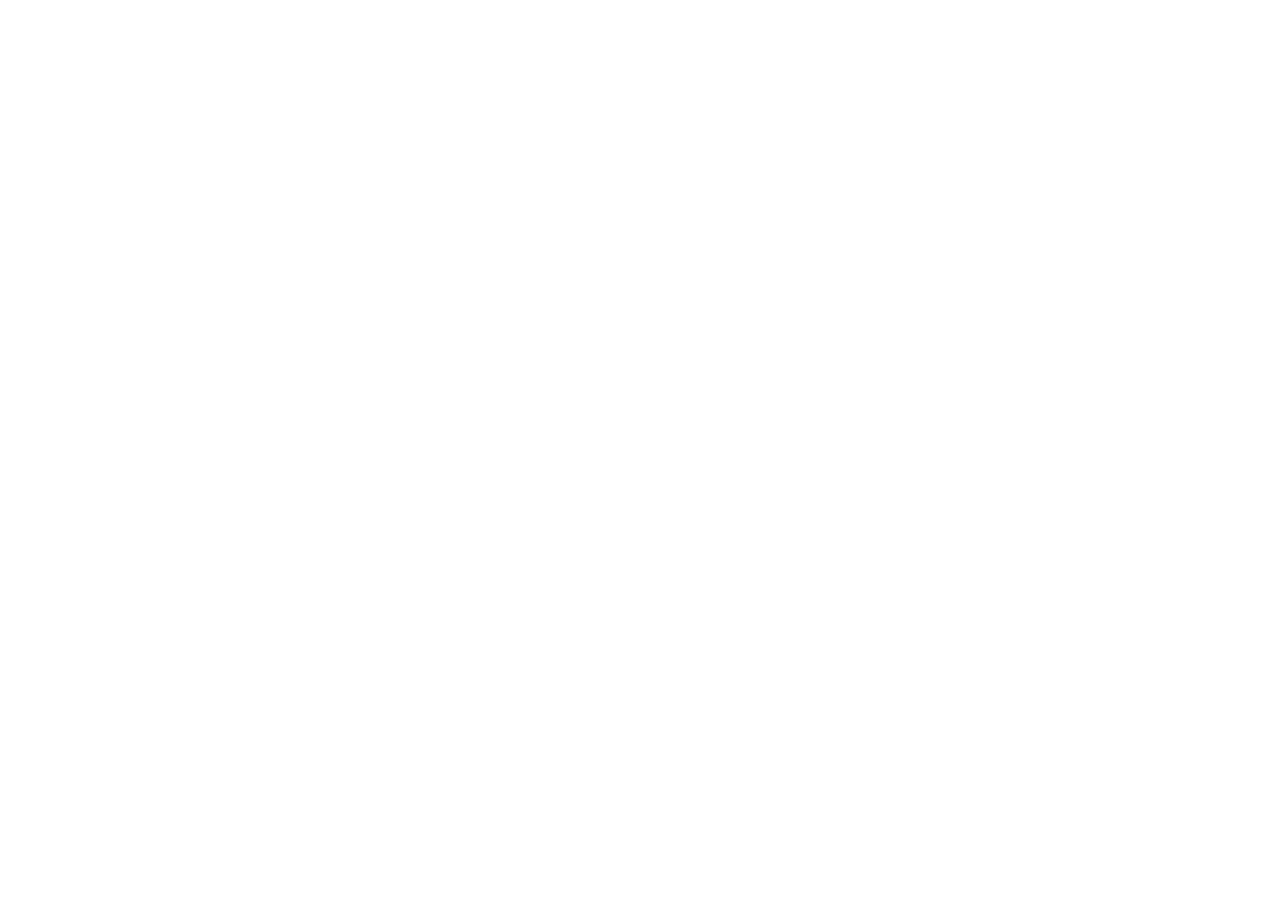
==== index.html @ 120446f9 "rzeczy" ====
<html ng-app="beer-rate">

<head>
    <link href="https://stackpath.bootstrapcdn.com/bootstrap/4.1.1/css/bootstrap.min.css" rel="stylesheet" integrity="sha384-WskhaSGFgHYWDcbwN70/dfYBj47jz9qbsMId/iRN3ewGhXQFZCSftd1LZCfmhktB" crossorigin="anonymous">
    <script src="https://cdnjs.cloudflare.com/ajax/libs/angular.js/1.6.5/angular.min.js"></script>
    <script src="https://cdnjs.cloudflare.com/ajax/libs/angular-ui-router/1.0.18/angular-ui-router.min.js"></script>
    <script src="https://cdnjs.cloudflare.com/ajax/libs/angular.js/1.6.5/angular-route.min.js"></script> 
    <script src="app/home/home.module.js"></script>
    <script src="app/home/header/header.controller.js"></script>
    <script src="app/home/header/header.directive.js"></script>
    <script src="app/home/list-beers/list-beers.controller.js"></script>
    <script src="app/home/list-beers/list-beers.directive.js"></script>
    <script src="app/home/latest-news/latest-news.controller.js"></script>
    <script src="app/home/latest-news/latest-news.directive.js"></script>
    <script src="app/home/top-3/top-3.controller.js"></script>
    <script src="app/home/top-3/top-3.directive.js"></script>
    <script src="app/home/craft-of-the-week/craft-of-the-week.directive.js"></script>
    <script src="app/home/craft-of-the-week/craft-of-the-week.controller.js"></script>
    <script src="app/home/home.controller.js"></script>
    <script src="app/home/home.routes.js"></script>
    <script src="app/beer-service/beer.service.js"></script>
    <script src="app/news-service/news.service.js"></script>
    <script src="app/app.js"></script>
</head>

<body>
    <ui-view></ui-view>
</body>

</html>
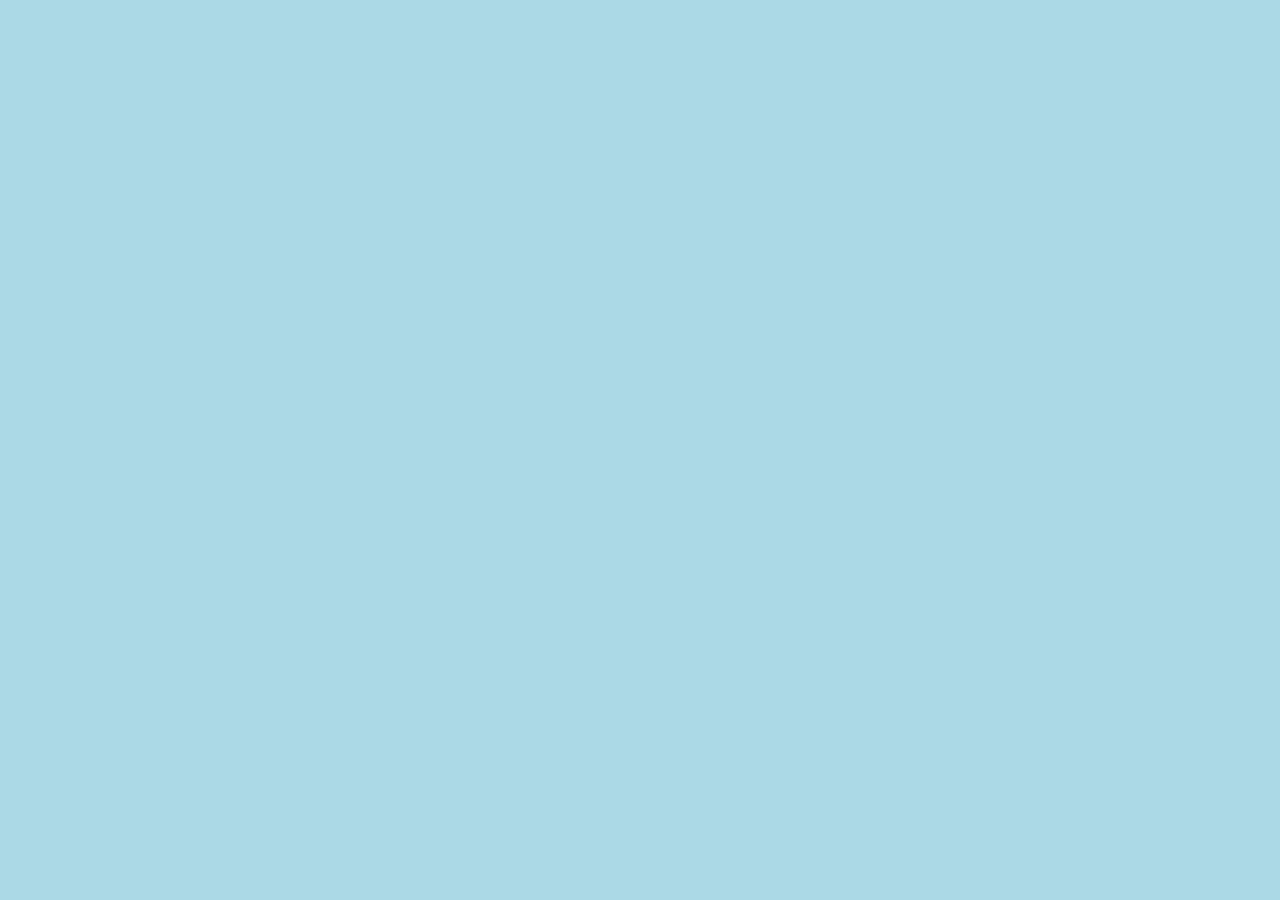
==== commit 7e54b93f: "menu" ====
--- a/index.html
+++ b/index.html
@@ -1,7 +1,10 @@
+<!DOCTYPE html>
 <html ng-app="beer-rate">
 
 <head>
     <link href="https://stackpath.bootstrapcdn.com/bootstrap/4.1.1/css/bootstrap.min.css" rel="stylesheet" integrity="sha384-WskhaSGFgHYWDcbwN70/dfYBj47jz9qbsMId/iRN3ewGhXQFZCSftd1LZCfmhktB" crossorigin="anonymous">
+    <link rel="stylesheet" href="https://use.fontawesome.com/releases/v5.0.13/css/all.css" integrity="sha384-DNOHZ68U8hZfKXOrtjWvjxusGo9WQnrNx2sqG0tfsghAvtVlRW3tvkXWZh58N9jp" crossorigin="anonymous">
+    <link rel="stylesheet" href="app/home/menu-style.css">
     <script src="https://cdnjs.cloudflare.com/ajax/libs/angular.js/1.6.5/angular.min.js"></script>
     <script src="https://cdnjs.cloudflare.com/ajax/libs/angular-ui-router/1.0.18/angular-ui-router.min.js"></script>
     <script src="https://cdnjs.cloudflare.com/ajax/libs/angular.js/1.6.5/angular-route.min.js"></script> 
@@ -21,6 +24,10 @@
     <script src="app/beer-service/beer.service.js"></script>
     <script src="app/news-service/news.service.js"></script>
     <script src="app/app.js"></script>
+
+    <script src="https://ajax.googleapis.com/ajax/libs/jquery/3.2.1/jquery.min.js"></script>
+	<script src="https://cdnjs.cloudflare.com/ajax/libs/popper.js/1.12.6/umd/popper.min.js"></script>
+	<script src="https://maxcdn.bootstrapcdn.com/bootstrap/4.0.0/js/bootstrap.min.js"></script>
 </head>
 
 <body>
--- a/app/home/menu-style.css
+++ b/app/home/menu-style.css
@@ -0,0 +1,70 @@
+body {
+    background-color: lightblue;
+}
+
+/* The side navigation menu */
+.sidenav {
+    height: 100%; /* 100% Full-height */
+    width: 0; /* 0 width - change this with JavaScript */
+    position: fixed; /* Stay in place */
+    z-index: 1; /* Stay on top */
+    top: 0; /* Stay at the top */
+    left: 0;
+    background-color: #343a40; /* Black*/
+    overflow-x: hidden; /* Disable horizontal scroll */
+    padding-top: 60px; /* Place content 60px from the top */
+    transition: 0.5s; /* 0.5 second transition effect to slide in the sidenav */
+}
+
+.sidenav .menuitem{
+    background-color: rgba(255,255,255,.1);
+    border-style: solid;
+    border-width: thin;
+    border-radius: 3px;
+    border-color: rgba(133, 251, 255, 0.267);
+    text-align: center;
+    vertical-align: middle;
+    margin: 10%;
+    height: 35px;
+    line-height: 35px; 
+	width: 80%;
+}
+
+.openbtn {
+    width: 23px;
+    margin-left: 5px;
+    margin-top: 5px;
+
+    padding-left: 2px;
+    border-style: solid;
+    border-width: 2px;
+    border-radius: 3px;
+    border-color: rgba(0, 0, 0, 0.747);
+}
+
+.sidenav .menuitem:hover{
+    background-color: rgba(255, 255, 255, 0.507);
+    cursor: pointer;
+}
+
+/* Position and style the close button (top right corner) */
+.sidenav .closebtn:hover {
+    cursor: pointer;
+    color: #9ffffa;
+}
+
+.sidenav .closebtn {
+    position: absolute;
+    color: #b3b3b362;
+    top: 0;
+    font-family: monospace;
+    right: 25px;
+    font-size: 24px;
+    margin-left: 50px;
+}
+
+/* Style page content - use this if you want to push the page content to the right when you open the side navigation */
+#main {
+    transition: margin-left .5s;
+    padding: 20px;
+}
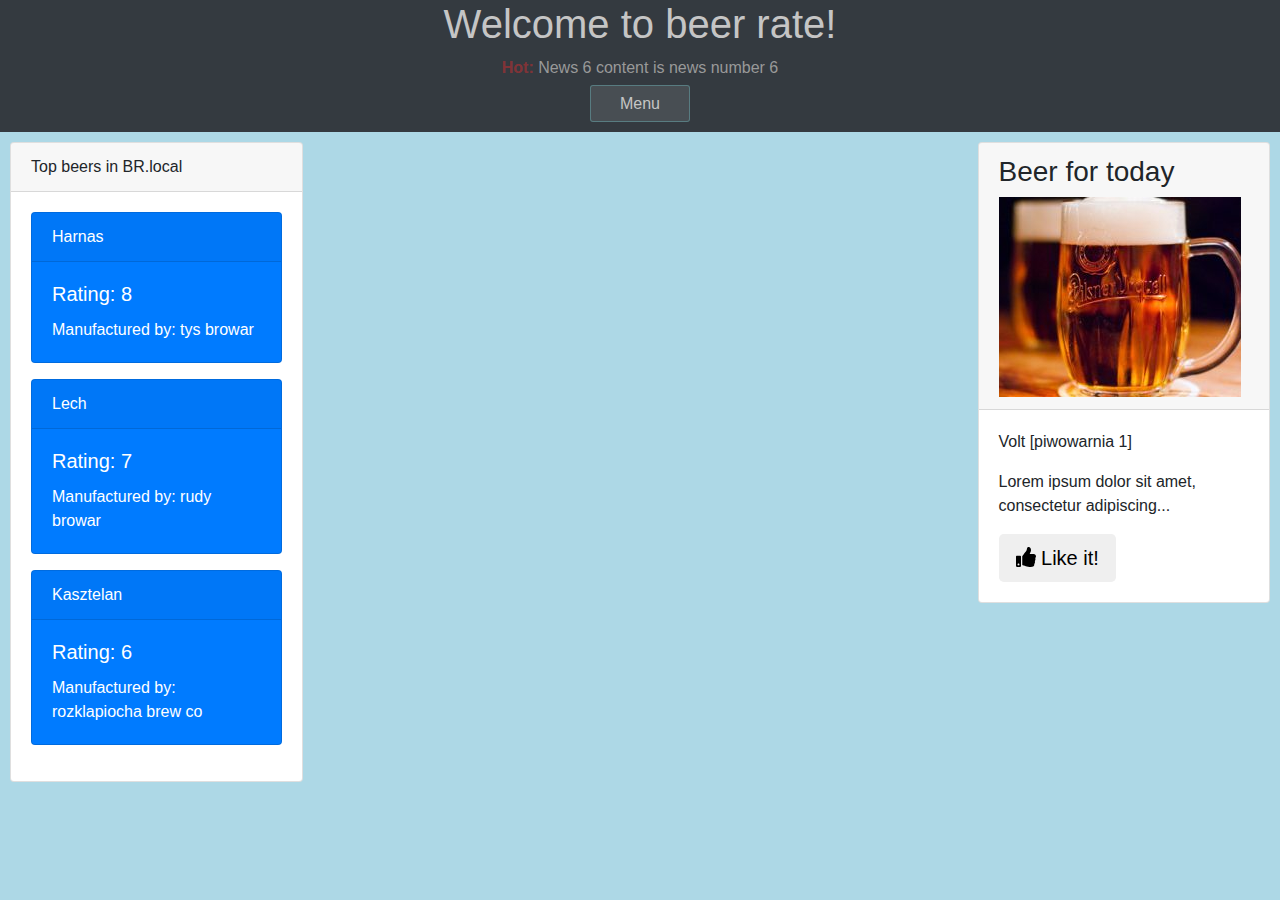
==== commit f019c700: "nav" ====
--- a/index.html
+++ b/index.html
@@ -2,32 +2,61 @@
 <html ng-app="beer-rate">
 
 <head>
+    <link href="app/core-items/bootstrap.min.css" rel="stylesheet">
+    <link rel="stylesheet" href="app/core-items/font-awesome/css/all.css">
+    <script src="app/core-items/font-awesome/js/all.js"></script>
+    <script src="app/core-items/jquery.min.js"></script>
+	<script src="app/core-items/popper.min.js"></script>
+	<script src="app/core-items/bootstrap.min.js"></script>
+    <script src="app/core-items/angular.min.js"></script>
+    <script src="app/core-items/angular-ui-router.min.js"></script>
+    <script src="app/core-items/angular-route.min.js"></script> 
+
+    <link rel="stylesheet" href="app/home/main-style.css">
+    <link rel="stylesheet" href="app/home/header/header-style.css">
+    <link rel="stylesheet" href="app/home/latest-news/latest-news-style.css">
+    <link rel="stylesheet" href="app/home/list-beers/list-beers-details/details-style.css">
+
+    
+    <!-- 
     <link href="https://stackpath.bootstrapcdn.com/bootstrap/4.1.1/css/bootstrap.min.css" rel="stylesheet" integrity="sha384-WskhaSGFgHYWDcbwN70/dfYBj47jz9qbsMId/iRN3ewGhXQFZCSftd1LZCfmhktB" crossorigin="anonymous">
     <link rel="stylesheet" href="https://use.fontawesome.com/releases/v5.0.13/css/all.css" integrity="sha384-DNOHZ68U8hZfKXOrtjWvjxusGo9WQnrNx2sqG0tfsghAvtVlRW3tvkXWZh58N9jp" crossorigin="anonymous">
-    <link rel="stylesheet" href="app/home/menu-style.css">
+    <script src="https://ajax.googleapis.com/ajax/libs/jquery/3.2.1/jquery.min.js"></script>
+	<script src="https://cdnjs.cloudflare.com/ajax/libs/popper.js/1.12.6/umd/popper.min.js"></script>
+	<script src="https://maxcdn.bootstrapcdn.com/bootstrap/4.0.0/js/bootstrap.min.js"></script>
     <script src="https://cdnjs.cloudflare.com/ajax/libs/angular.js/1.6.5/angular.min.js"></script>
     <script src="https://cdnjs.cloudflare.com/ajax/libs/angular-ui-router/1.0.18/angular-ui-router.min.js"></script>
     <script src="https://cdnjs.cloudflare.com/ajax/libs/angular.js/1.6.5/angular-route.min.js"></script> 
+    -->
+
+
+
     <script src="app/home/home.module.js"></script>
+    <script src="app/home/home.controller.js"></script>
+    <script src="app/home/home.routes.js"></script>
+
     <script src="app/home/header/header.controller.js"></script>
     <script src="app/home/header/header.directive.js"></script>
+
     <script src="app/home/list-beers/list-beers.controller.js"></script>
     <script src="app/home/list-beers/list-beers.directive.js"></script>
+    <script src="app/home/list-beers/list-beers-details/list-beers-details.controller.js"></script>
+    <script src="app/home/list-beers/list-beers-details/list-beers-details.directive.js"></script>
+
+    <script src="app/home/news/news.directive.js"></script>
+    <script src="app/home/news/news.controller.js"></script>
+
     <script src="app/home/latest-news/latest-news.controller.js"></script>
     <script src="app/home/latest-news/latest-news.directive.js"></script>
     <script src="app/home/top-3/top-3.controller.js"></script>
     <script src="app/home/top-3/top-3.directive.js"></script>
     <script src="app/home/craft-of-the-week/craft-of-the-week.directive.js"></script>
     <script src="app/home/craft-of-the-week/craft-of-the-week.controller.js"></script>
-    <script src="app/home/home.controller.js"></script>
-    <script src="app/home/home.routes.js"></script>
+
     <script src="app/beer-service/beer.service.js"></script>
     <script src="app/news-service/news.service.js"></script>
     <script src="app/app.js"></script>
 
-    <script src="https://ajax.googleapis.com/ajax/libs/jquery/3.2.1/jquery.min.js"></script>
-	<script src="https://cdnjs.cloudflare.com/ajax/libs/popper.js/1.12.6/umd/popper.min.js"></script>
-	<script src="https://maxcdn.bootstrapcdn.com/bootstrap/4.0.0/js/bootstrap.min.js"></script>
 </head>
 
 <body>
--- a/app/core-items/font-awesome/css/all.css
+++ b/app/core-items/font-awesome/css/all.css
@@ -0,0 +1,5 @@
+/*!
+ * Font Awesome Free 5.1.0 by @fontawesome - https://fontawesome.com
+ * License - https://fontawesome.com/license (Icons: CC BY 4.0, Fonts: SIL OFL 1.1, Code: MIT License)
+ */
+.fa,.fab,.fal,.far,.fas{-moz-osx-font-smoothing:grayscale;-webkit-font-smoothing:antialiased;display:inline-block;font-style:normal;font-variant:normal;text-rendering:auto;line-height:1}.fa-lg{font-size:1.33333em;line-height:.75em;vertical-align:-.0667em}.fa-xs{font-size:.75em}.fa-sm{font-size:.875em}.fa-1x{font-size:1em}.fa-2x{font-size:2em}.fa-3x{font-size:3em}.fa-4x{font-size:4em}.fa-5x{font-size:5em}.fa-6x{font-size:6em}.fa-7x{font-size:7em}.fa-8x{font-size:8em}.fa-9x{font-size:9em}.fa-10x{font-size:10em}.fa-fw{text-align:center;width:1.25em}.fa-ul{list-style-type:none;margin-left:2.5em;padding-left:0}.fa-ul>li{position:relative}.fa-li{left:-2em;position:absolute;text-align:center;width:2em;line-height:inherit}.fa-border{border:.08em solid #eee;border-radius:.1em;padding:.2em .25em .15em}.fa-pull-left{float:left}.fa-pull-right{float:right}.fa.fa-pull-left,.fab.fa-pull-left,.fal.fa-pull-left,.far.fa-pull-left,.fas.fa-pull-left{margin-right:.3em}.fa.fa-pull-right,.fab.fa-pull-right,.fal.fa-pull-right,.far.fa-pull-right,.fas.fa-pull-right{margin-left:.3em}.fa-spin{animation:a 2s infinite linear}.fa-pulse{animation:a 1s infinite steps(8)}@keyframes a{0%{transform:rotate(0deg)}to{transform:rotate(1turn)}}.fa-rotate-90{-ms-filter:"progid:DXImageTransform.Microsoft.BasicImage(rotation=1)";transform:rotate(90deg)}.fa-rotate-180{-ms-filter:"progid:DXImageTransform.Microsoft.BasicImage(rotation=2)";transform:rotate(180deg)}.fa-rotate-270{-ms-filter:"progid:DXImageTransform.Microsoft.BasicImage(rotation=3)";transform:rotate(270deg)}.fa-flip-horizontal{-ms-filter:"progid:DXImageTransform.Microsoft.BasicImage(rotation=0, mirror=1)";transform:scaleX(-1)}.fa-flip-vertical{transform:scaleY(-1)}.fa-flip-horizontal.fa-flip-vertical,.fa-flip-vertical{-ms-filter:"progid:DXImageTransform.Microsoft.BasicImage(rotation=2, mirror=1)"}.fa-flip-horizontal.fa-flip-vertical{transform:scale(-1)}:root .fa-flip-horizontal,:root .fa-flip-vertical,:root .fa-rotate-90,:root .fa-rotate-180,:root .fa-rotate-270{-webkit-filter:none;filter:none}.fa-stack{display:inline-block;height:2em;line-height:2em;position:relative;vertical-align:middle;width:2em}.fa-stack-1x,.fa-stack-2x{left:0;position:absolute;text-align:center;width:100%}.fa-stack-1x{line-height:inherit}.fa-stack-2x{font-size:2em}.fa-inverse{color:#fff}.fa-500px:before{content:"\f26e"}.fa-accessible-icon:before{content:"\f368"}.fa-accusoft:before{content:"\f369"}.fa-address-book:before{content:"\f2b9"}.fa-address-card:before{content:"\f2bb"}.fa-adjust:before{content:"\f042"}.fa-adn:before{content:"\f170"}.fa-adversal:before{content:"\f36a"}.fa-affiliatetheme:before{content:"\f36b"}.fa-algolia:before{content:"\f36c"}.fa-align-center:before{content:"\f037"}.fa-align-justify:before{content:"\f039"}.fa-align-left:before{content:"\f036"}.fa-align-right:before{content:"\f038"}.fa-allergies:before{content:"\f461"}.fa-amazon:before{content:"\f270"}.fa-amazon-pay:before{content:"\f42c"}.fa-ambulance:before{content:"\f0f9"}.fa-american-sign-language-interpreting:before{content:"\f2a3"}.fa-amilia:before{content:"\f36d"}.fa-anchor:before{content:"\f13d"}.fa-android:before{content:"\f17b"}.fa-angellist:before{content:"\f209"}.fa-angle-double-down:before{content:"\f103"}.fa-angle-double-left:before{content:"\f100"}.fa-angle-double-right:before{content:"\f101"}.fa-angle-double-up:before{content:"\f102"}.fa-angle-down:before{content:"\f107"}.fa-angle-left:before{content:"\f104"}.fa-angle-right:before{content:"\f105"}.fa-angle-up:before{content:"\f106"}.fa-angry:before{content:"\f556"}.fa-angrycreative:before{content:"\f36e"}.fa-angular:before{content:"\f420"}.fa-app-store:before{content:"\f36f"}.fa-app-store-ios:before{content:"\f370"}.fa-apper:before{content:"\f371"}.fa-apple:before{content:"\f179"}.fa-apple-pay:before{content:"\f415"}.fa-archive:before{content:"\f187"}.fa-archway:before{content:"\f557"}.fa-arrow-alt-circle-down:before{content:"\f358"}.fa-arrow-alt-circle-left:before{content:"\f359"}.fa-arrow-alt-circle-right:before{content:"\f35a"}.fa-arrow-alt-circle-up:before{content:"\f35b"}.fa-arrow-circle-down:before{content:"\f0ab"}.fa-arrow-circle-left:before{content:"\f0a8"}.fa-arrow-circle-right:before{content:"\f0a9"}.fa-arrow-circle-up:before{content:"\f0aa"}.fa-arrow-down:before{content:"\f063"}.fa-arrow-left:before{content:"\f060"}.fa-arrow-right:before{content:"\f061"}.fa-arrow-up:before{content:"\f062"}.fa-arrows-alt:before{content:"\f0b2"}.fa-arrows-alt-h:before{content:"\f337"}.fa-arrows-alt-v:before{content:"\f338"}.fa-assistive-listening-systems:before{content:"\f2a2"}.fa-asterisk:before{content:"\f069"}.fa-asymmetrik:before{content:"\f372"}.fa-at:before{content:"\f1fa"}.fa-atlas:before{content:"\f558"}.fa-audible:before{content:"\f373"}.fa-audio-description:before{content:"\f29e"}.fa-autoprefixer:before{content:"\f41c"}.fa-avianex:before{content:"\f374"}.fa-aviato:before{content:"\f421"}.fa-award:before{content:"\f559"}.fa-aws:before{content:"\f375"}.fa-backspace:before{content:"\f55a"}.fa-backward:before{content:"\f04a"}.fa-balance-scale:before{content:"\f24e"}.fa-ban:before{content:"\f05e"}.fa-band-aid:before{content:"\f462"}.fa-bandcamp:before{content:"\f2d5"}.fa-barcode:before{content:"\f02a"}.fa-bars:before{content:"\f0c9"}.fa-baseball-ball:before{content:"\f433"}.fa-basketball-ball:before{content:"\f434"}.fa-bath:before{content:"\f2cd"}.fa-battery-empty:before{content:"\f244"}.fa-battery-full:before{content:"\f240"}.fa-battery-half:before{content:"\f242"}.fa-battery-quarter:before{content:"\f243"}.fa-battery-three-quarters:before{content:"\f241"}.fa-bed:before{content:"\f236"}.fa-beer:before{content:"\f0fc"}.fa-behance:before{content:"\f1b4"}.fa-behance-square:before{content:"\f1b5"}.fa-bell:before{content:"\f0f3"}.fa-bell-slash:before{content:"\f1f6"}.fa-bezier-curve:before{content:"\f55b"}.fa-bicycle:before{content:"\f206"}.fa-bimobject:before{content:"\f378"}.fa-binoculars:before{content:"\f1e5"}.fa-birthday-cake:before{content:"\f1fd"}.fa-bitbucket:before{content:"\f171"}.fa-bitcoin:before{content:"\f379"}.fa-bity:before{content:"\f37a"}.fa-black-tie:before{content:"\f27e"}.fa-blackberry:before{content:"\f37b"}.fa-blender:before{content:"\f517"}.fa-blind:before{content:"\f29d"}.fa-blogger:before{content:"\f37c"}.fa-blogger-b:before{content:"\f37d"}.fa-bluetooth:before{content:"\f293"}.fa-bluetooth-b:before{content:"\f294"}.fa-bold:before{content:"\f032"}.fa-bolt:before{content:"\f0e7"}.fa-bomb:before{content:"\f1e2"}.fa-bong:before{content:"\f55c"}.fa-book:before{content:"\f02d"}.fa-book-open:before{content:"\f518"}.fa-bookmark:before{content:"\f02e"}.fa-bowling-ball:before{content:"\f436"}.fa-box:before{content:"\f466"}.fa-box-open:before{content:"\f49e"}.fa-boxes:before{content:"\f468"}.fa-braille:before{content:"\f2a1"}.fa-briefcase:before{content:"\f0b1"}.fa-briefcase-medical:before{content:"\f469"}.fa-broadcast-tower:before{content:"\f519"}.fa-broom:before{content:"\f51a"}.fa-brush:before{content:"\f55d"}.fa-btc:before{content:"\f15a"}.fa-bug:before{content:"\f188"}.fa-building:before{content:"\f1ad"}.fa-bullhorn:before{content:"\f0a1"}.fa-bullseye:before{content:"\f140"}.fa-burn:before{content:"\f46a"}.fa-buromobelexperte:before{content:"\f37f"}.fa-bus:before{content:"\f207"}.fa-bus-alt:before{content:"\f55e"}.fa-buysellads:before{content:"\f20d"}.fa-calculator:before{content:"\f1ec"}.fa-calendar:before{content:"\f133"}.fa-calendar-alt:before{content:"\f073"}.fa-calendar-check:before{content:"\f274"}.fa-calendar-minus:before{content:"\f272"}.fa-calendar-plus:before{content:"\f271"}.fa-calendar-times:before{content:"\f273"}.fa-camera:before{content:"\f030"}.fa-camera-retro:before{content:"\f083"}.fa-cannabis:before{content:"\f55f"}.fa-capsules:before{content:"\f46b"}.fa-car:before{content:"\f1b9"}.fa-caret-down:before{content:"\f0d7"}.fa-caret-left:before{content:"\f0d9"}.fa-caret-right:before{content:"\f0da"}.fa-caret-square-down:before{content:"\f150"}.fa-caret-square-left:before{content:"\f191"}.fa-caret-square-right:before{content:"\f152"}.fa-caret-square-up:before{content:"\f151"}.fa-caret-up:before{content:"\f0d8"}.fa-cart-arrow-down:before{content:"\f218"}.fa-cart-plus:before{content:"\f217"}.fa-cc-amazon-pay:before{content:"\f42d"}.fa-cc-amex:before{content:"\f1f3"}.fa-cc-apple-pay:before{content:"\f416"}.fa-cc-diners-club:before{content:"\f24c"}.fa-cc-discover:before{content:"\f1f2"}.fa-cc-jcb:before{content:"\f24b"}.fa-cc-mastercard:before{content:"\f1f1"}.fa-cc-paypal:before{content:"\f1f4"}.fa-cc-stripe:before{content:"\f1f5"}.fa-cc-visa:before{content:"\f1f0"}.fa-centercode:before{content:"\f380"}.fa-certificate:before{content:"\f0a3"}.fa-chalkboard:before{content:"\f51b"}.fa-chalkboard-teacher:before{content:"\f51c"}.fa-chart-area:before{content:"\f1fe"}.fa-chart-bar:before{content:"\f080"}.fa-chart-line:before{content:"\f201"}.fa-chart-pie:before{content:"\f200"}.fa-check:before{content:"\f00c"}.fa-check-circle:before{content:"\f058"}.fa-check-double:before{content:"\f560"}.fa-check-square:before{content:"\f14a"}.fa-chess:before{content:"\f439"}.fa-chess-bishop:before{content:"\f43a"}.fa-chess-board:before{content:"\f43c"}.fa-chess-king:before{content:"\f43f"}.fa-chess-knight:before{content:"\f441"}.fa-chess-pawn:before{content:"\f443"}.fa-chess-queen:before{content:"\f445"}.fa-chess-rook:before{content:"\f447"}.fa-chevron-circle-down:before{content:"\f13a"}.fa-chevron-circle-left:before{content:"\f137"}.fa-chevron-circle-right:before{content:"\f138"}.fa-chevron-circle-up:before{content:"\f139"}.fa-chevron-down:before{content:"\f078"}.fa-chevron-left:before{content:"\f053"}.fa-chevron-right:before{content:"\f054"}.fa-chevron-up:before{content:"\f077"}.fa-child:before{content:"\f1ae"}.fa-chrome:before{content:"\f268"}.fa-church:before{content:"\f51d"}.fa-circle:before{content:"\f111"}.fa-circle-notch:before{content:"\f1ce"}.fa-clipboard:before{content:"\f328"}.fa-clipboard-check:before{content:"\f46c"}.fa-clipboard-list:before{content:"\f46d"}.fa-clock:before{content:"\f017"}.fa-clone:before{content:"\f24d"}.fa-closed-captioning:before{content:"\f20a"}.fa-cloud:before{content:"\f0c2"}.fa-cloud-download-alt:before{content:"\f381"}.fa-cloud-upload-alt:before{content:"\f382"}.fa-cloudscale:before{content:"\f383"}.fa-cloudsmith:before{content:"\f384"}.fa-cloudversify:before{content:"\f385"}.fa-cocktail:before{content:"\f561"}.fa-code:before{content:"\f121"}.fa-code-branch:before{content:"\f126"}.fa-codepen:before{content:"\f1cb"}.fa-codiepie:before{content:"\f284"}.fa-coffee:before{content:"\f0f4"}.fa-cog:before{content:"\f013"}.fa-cogs:before{content:"\f085"}.fa-coins:before{content:"\f51e"}.fa-columns:before{content:"\f0db"}.fa-comment:before{content:"\f075"}.fa-comment-alt:before{content:"\f27a"}.fa-comment-dots:before{content:"\f4ad"}.fa-comment-slash:before{content:"\f4b3"}.fa-comments:before{content:"\f086"}.fa-compact-disc:before{content:"\f51f"}.fa-compass:before{content:"\f14e"}.fa-compress:before{content:"\f066"}.fa-concierge-bell:before{content:"\f562"}.fa-connectdevelop:before{content:"\f20e"}.fa-contao:before{content:"\f26d"}.fa-cookie:before{content:"\f563"}.fa-cookie-bite:before{content:"\f564"}.fa-copy:before{content:"\f0c5"}.fa-copyright:before{content:"\f1f9"}.fa-couch:before{content:"\f4b8"}.fa-cpanel:before{content:"\f388"}.fa-creative-commons:before{content:"\f25e"}.fa-creative-commons-by:before{content:"\f4e7"}.fa-creative-commons-nc:before{content:"\f4e8"}.fa-creative-commons-nc-eu:before{content:"\f4e9"}.fa-creative-commons-nc-jp:before{content:"\f4ea"}.fa-creative-commons-nd:before{content:"\f4eb"}.fa-creative-commons-pd:before{content:"\f4ec"}.fa-creative-commons-pd-alt:before{content:"\f4ed"}.fa-creative-commons-remix:before{content:"\f4ee"}.fa-creative-commons-sa:before{content:"\f4ef"}.fa-creative-commons-sampling:before{content:"\f4f0"}.fa-creative-commons-sampling-plus:before{content:"\f4f1"}.fa-creative-commons-share:before{content:"\f4f2"}.fa-credit-card:before{content:"\f09d"}.fa-crop:before{content:"\f125"}.fa-crop-alt:before{content:"\f565"}.fa-crosshairs:before{content:"\f05b"}.fa-crow:before{content:"\f520"}.fa-crown:before{content:"\f521"}.fa-css3:before{content:"\f13c"}.fa-css3-alt:before{content:"\f38b"}.fa-cube:before{content:"\f1b2"}.fa-cubes:before{content:"\f1b3"}.fa-cut:before{content:"\f0c4"}.fa-cuttlefish:before{content:"\f38c"}.fa-d-and-d:before{content:"\f38d"}.fa-dashcube:before{content:"\f210"}.fa-database:before{content:"\f1c0"}.fa-deaf:before{content:"\f2a4"}.fa-delicious:before{content:"\f1a5"}.fa-deploydog:before{content:"\f38e"}.fa-deskpro:before{content:"\f38f"}.fa-desktop:before{content:"\f108"}.fa-deviantart:before{content:"\f1bd"}.fa-diagnoses:before{content:"\f470"}.fa-dice:before{content:"\f522"}.fa-dice-five:before{content:"\f523"}.fa-dice-four:before{content:"\f524"}.fa-dice-one:before{content:"\f525"}.fa-dice-six:before{content:"\f526"}.fa-dice-three:before{content:"\f527"}.fa-dice-two:before{content:"\f528"}.fa-digg:before{content:"\f1a6"}.fa-digital-ocean:before{content:"\f391"}.fa-digital-tachograph:before{content:"\f566"}.fa-discord:before{content:"\f392"}.fa-discourse:before{content:"\f393"}.fa-divide:before{content:"\f529"}.fa-dizzy:before{content:"\f567"}.fa-dna:before{content:"\f471"}.fa-dochub:before{content:"\f394"}.fa-docker:before{content:"\f395"}.fa-dollar-sign:before{content:"\f155"}.fa-dolly:before{content:"\f472"}.fa-dolly-flatbed:before{content:"\f474"}.fa-donate:before{content:"\f4b9"}.fa-door-closed:before{content:"\f52a"}.fa-door-open:before{content:"\f52b"}.fa-dot-circle:before{content:"\f192"}.fa-dove:before{content:"\f4ba"}.fa-download:before{content:"\f019"}.fa-draft2digital:before{content:"\f396"}.fa-drafting-compass:before{content:"\f568"}.fa-dribbble:before{content:"\f17d"}.fa-dribbble-square:before{content:"\f397"}.fa-dropbox:before{content:"\f16b"}.fa-drum:before{content:"\f569"}.fa-drum-steelpan:before{content:"\f56a"}.fa-drupal:before{content:"\f1a9"}.fa-dumbbell:before{content:"\f44b"}.fa-dyalog:before{content:"\f399"}.fa-earlybirds:before{content:"\f39a"}.fa-ebay:before{content:"\f4f4"}.fa-edge:before{content:"\f282"}.fa-edit:before{content:"\f044"}.fa-eject:before{content:"\f052"}.fa-elementor:before{content:"\f430"}.fa-ellipsis-h:before{content:"\f141"}.fa-ellipsis-v:before{content:"\f142"}.fa-ember:before{content:"\f423"}.fa-empire:before{content:"\f1d1"}.fa-envelope:before{content:"\f0e0"}.fa-envelope-open:before{content:"\f2b6"}.fa-envelope-square:before{content:"\f199"}.fa-envira:before{content:"\f299"}.fa-equals:before{content:"\f52c"}.fa-eraser:before{content:"\f12d"}.fa-erlang:before{content:"\f39d"}.fa-ethereum:before{content:"\f42e"}.fa-etsy:before{content:"\f2d7"}.fa-euro-sign:before{content:"\f153"}.fa-exchange-alt:before{content:"\f362"}.fa-exclamation:before{content:"\f12a"}.fa-exclamation-circle:before{content:"\f06a"}.fa-exclamation-triangle:before{content:"\f071"}.fa-expand:before{content:"\f065"}.fa-expand-arrows-alt:before{content:"\f31e"}.fa-expeditedssl:before{content:"\f23e"}.fa-external-link-alt:before{content:"\f35d"}.fa-external-link-square-alt:before{content:"\f360"}.fa-eye:before{content:"\f06e"}.fa-eye-dropper:before{content:"\f1fb"}.fa-eye-slash:before{content:"\f070"}.fa-facebook:before{content:"\f09a"}.fa-facebook-f:before{content:"\f39e"}.fa-facebook-messenger:before{content:"\f39f"}.fa-facebook-square:before{content:"\f082"}.fa-fast-backward:before{content:"\f049"}.fa-fast-forward:before{content:"\f050"}.fa-fax:before{content:"\f1ac"}.fa-feather:before{content:"\f52d"}.fa-feather-alt:before{content:"\f56b"}.fa-female:before{content:"\f182"}.fa-fighter-jet:before{content:"\f0fb"}.fa-file:before{content:"\f15b"}.fa-file-alt:before{content:"\f15c"}.fa-file-archive:before{content:"\f1c6"}.fa-file-audio:before{content:"\f1c7"}.fa-file-code:before{content:"\f1c9"}.fa-file-contract:before{content:"\f56c"}.fa-file-download:before{content:"\f56d"}.fa-file-excel:before{content:"\f1c3"}.fa-file-export:before{content:"\f56e"}.fa-file-image:before{content:"\f1c5"}.fa-file-import:before{content:"\f56f"}.fa-file-invoice:before{content:"\f570"}.fa-file-invoice-dollar:before{content:"\f571"}.fa-file-medical:before{content:"\f477"}.fa-file-medical-alt:before{content:"\f478"}.fa-file-pdf:before{content:"\f1c1"}.fa-file-powerpoint:before{content:"\f1c4"}.fa-file-prescription:before{content:"\f572"}.fa-file-signature:before{content:"\f573"}.fa-file-upload:before{content:"\f574"}.fa-file-video:before{content:"\f1c8"}.fa-file-word:before{content:"\f1c2"}.fa-fill:before{content:"\f575"}.fa-fill-drip:before{content:"\f576"}.fa-film:before{content:"\f008"}.fa-filter:before{content:"\f0b0"}.fa-fingerprint:before{content:"\f577"}.fa-fire:before{content:"\f06d"}.fa-fire-extinguisher:before{content:"\f134"}.fa-firefox:before{content:"\f269"}.fa-first-aid:before{content:"\f479"}.fa-first-order:before{content:"\f2b0"}.fa-first-order-alt:before{content:"\f50a"}.fa-firstdraft:before{content:"\f3a1"}.fa-fish:before{content:"\f578"}.fa-flag:before{content:"\f024"}.fa-flag-checkered:before{content:"\f11e"}.fa-flask:before{content:"\f0c3"}.fa-flickr:before{content:"\f16e"}.fa-flipboard:before{content:"\f44d"}.fa-flushed:before{content:"\f579"}.fa-fly:before{content:"\f417"}.fa-folder:before{content:"\f07b"}.fa-folder-open:before{content:"\f07c"}.fa-font:before{content:"\f031"}.fa-font-awesome:before{content:"\f2b4"}.fa-font-awesome-alt:before{content:"\f35c"}.fa-font-awesome-flag:before{content:"\f425"}.fa-font-awesome-logo-full:before{content:"\f4e6"}.fa-fonticons:before{content:"\f280"}.fa-fonticons-fi:before{content:"\f3a2"}.fa-football-ball:before{content:"\f44e"}.fa-fort-awesome:before{content:"\f286"}.fa-fort-awesome-alt:before{content:"\f3a3"}.fa-forumbee:before{content:"\f211"}.fa-forward:before{content:"\f04e"}.fa-foursquare:before{content:"\f180"}.fa-free-code-camp:before{content:"\f2c5"}.fa-freebsd:before{content:"\f3a4"}.fa-frog:before{content:"\f52e"}.fa-frown:before{content:"\f119"}.fa-frown-open:before{content:"\f57a"}.fa-fulcrum:before{content:"\f50b"}.fa-futbol:before{content:"\f1e3"}.fa-galactic-republic:before{content:"\f50c"}.fa-galactic-senate:before{content:"\f50d"}.fa-gamepad:before{content:"\f11b"}.fa-gas-pump:before{content:"\f52f"}.fa-gavel:before{content:"\f0e3"}.fa-gem:before{content:"\f3a5"}.fa-genderless:before{content:"\f22d"}.fa-get-pocket:before{content:"\f265"}.fa-gg:before{content:"\f260"}.fa-gg-circle:before{content:"\f261"}.fa-gift:before{content:"\f06b"}.fa-git:before{content:"\f1d3"}.fa-git-square:before{content:"\f1d2"}.fa-github:before{content:"\f09b"}.fa-github-alt:before{content:"\f113"}.fa-github-square:before{content:"\f092"}.fa-gitkraken:before{content:"\f3a6"}.fa-gitlab:before{content:"\f296"}.fa-gitter:before{content:"\f426"}.fa-glass-martini:before{content:"\f000"}.fa-glass-martini-alt:before{content:"\f57b"}.fa-glasses:before{content:"\f530"}.fa-glide:before{content:"\f2a5"}.fa-glide-g:before{content:"\f2a6"}.fa-globe:before{content:"\f0ac"}.fa-globe-africa:before{content:"\f57c"}.fa-globe-americas:before{content:"\f57d"}.fa-globe-asia:before{content:"\f57e"}.fa-gofore:before{content:"\f3a7"}.fa-golf-ball:before{content:"\f450"}.fa-goodreads:before{content:"\f3a8"}.fa-goodreads-g:before{content:"\f3a9"}.fa-google:before{content:"\f1a0"}.fa-google-drive:before{content:"\f3aa"}.fa-google-play:before{content:"\f3ab"}.fa-google-plus:before{content:"\f2b3"}.fa-google-plus-g:before{content:"\f0d5"}.fa-google-plus-square:before{content:"\f0d4"}.fa-google-wallet:before{content:"\f1ee"}.fa-graduation-cap:before{content:"\f19d"}.fa-gratipay:before{content:"\f184"}.fa-grav:before{content:"\f2d6"}.fa-greater-than:before{content:"\f531"}.fa-greater-than-equal:before{content:"\f532"}.fa-grimace:before{content:"\f57f"}.fa-grin:before{content:"\f580"}.fa-grin-alt:before{content:"\f581"}.fa-grin-beam:before{content:"\f582"}.fa-grin-beam-sweat:before{content:"\f583"}.fa-grin-hearts:before{content:"\f584"}.fa-grin-squint:before{content:"\f585"}.fa-grin-squint-tears:before{content:"\f586"}.fa-grin-stars:before{content:"\f587"}.fa-grin-tears:before{content:"\f588"}.fa-grin-tongue:before{content:"\f589"}.fa-grin-tongue-squint:before{content:"\f58a"}.fa-grin-tongue-wink:before{content:"\f58b"}.fa-grin-wink:before{content:"\f58c"}.fa-grip-horizontal:before{content:"\f58d"}.fa-grip-vertical:before{content:"\f58e"}.fa-gripfire:before{content:"\f3ac"}.fa-grunt:before{content:"\f3ad"}.fa-gulp:before{content:"\f3ae"}.fa-h-square:before{content:"\f0fd"}.fa-hacker-news:before{content:"\f1d4"}.fa-hacker-news-square:before{content:"\f3af"}.fa-hand-holding:before{content:"\f4bd"}.fa-hand-holding-heart:before{content:"\f4be"}.fa-hand-holding-usd:before{content:"\f4c0"}.fa-hand-lizard:before{content:"\f258"}.fa-hand-paper:before{content:"\f256"}.fa-hand-peace:before{content:"\f25b"}.fa-hand-point-down:before{content:"\f0a7"}.fa-hand-point-left:before{content:"\f0a5"}.fa-hand-point-right:before{content:"\f0a4"}.fa-hand-point-up:before{content:"\f0a6"}.fa-hand-pointer:before{content:"\f25a"}.fa-hand-rock:before{content:"\f255"}.fa-hand-scissors:before{content:"\f257"}.fa-hand-spock:before{content:"\f259"}.fa-hands:before{content:"\f4c2"}.fa-hands-helping:before{content:"\f4c4"}.fa-handshake:before{content:"\f2b5"}.fa-hashtag:before{content:"\f292"}.fa-hdd:before{content:"\f0a0"}.fa-heading:before{content:"\f1dc"}.fa-headphones:before{content:"\f025"}.fa-headphones-alt:before{content:"\f58f"}.fa-headset:before{content:"\f590"}.fa-heart:before{content:"\f004"}.fa-heartbeat:before{content:"\f21e"}.fa-helicopter:before{content:"\f533"}.fa-highlighter:before{content:"\f591"}.fa-hips:before{content:"\f452"}.fa-hire-a-helper:before{content:"\f3b0"}.fa-history:before{content:"\f1da"}.fa-hockey-puck:before{content:"\f453"}.fa-home:before{content:"\f015"}.fa-hooli:before{content:"\f427"}.fa-hornbill:before{content:"\f592"}.fa-hospital:before{content:"\f0f8"}.fa-hospital-alt:before{content:"\f47d"}.fa-hospital-symbol:before{content:"\f47e"}.fa-hot-tub:before{content:"\f593"}.fa-hotel:before{content:"\f594"}.fa-hotjar:before{content:"\f3b1"}.fa-hourglass:before{content:"\f254"}.fa-hourglass-end:before{content:"\f253"}.fa-hourglass-half:before{content:"\f252"}.fa-hourglass-start:before{content:"\f251"}.fa-houzz:before{content:"\f27c"}.fa-html5:before{content:"\f13b"}.fa-hubspot:before{content:"\f3b2"}.fa-i-cursor:before{content:"\f246"}.fa-id-badge:before{content:"\f2c1"}.fa-id-card:before{content:"\f2c2"}.fa-id-card-alt:before{content:"\f47f"}.fa-image:before{content:"\f03e"}.fa-images:before{content:"\f302"}.fa-imdb:before{content:"\f2d8"}.fa-inbox:before{content:"\f01c"}.fa-indent:before{content:"\f03c"}.fa-industry:before{content:"\f275"}.fa-infinity:before{content:"\f534"}.fa-info:before{content:"\f129"}.fa-info-circle:before{content:"\f05a"}.fa-instagram:before{content:"\f16d"}.fa-internet-explorer:before{content:"\f26b"}.fa-ioxhost:before{content:"\f208"}.fa-italic:before{content:"\f033"}.fa-itunes:before{content:"\f3b4"}.fa-itunes-note:before{content:"\f3b5"}.fa-java:before{content:"\f4e4"}.fa-jedi-order:before{content:"\f50e"}.fa-jenkins:before{content:"\f3b6"}.fa-joget:before{content:"\f3b7"}.fa-joint:before{content:"\f595"}.fa-joomla:before{content:"\f1aa"}.fa-js:before{content:"\f3b8"}.fa-js-square:before{content:"\f3b9"}.fa-jsfiddle:before{content:"\f1cc"}.fa-key:before{content:"\f084"}.fa-keybase:before{content:"\f4f5"}.fa-keyboard:before{content:"\f11c"}.fa-keycdn:before{content:"\f3ba"}.fa-kickstarter:before{content:"\f3bb"}.fa-kickstarter-k:before{content:"\f3bc"}.fa-kiss:before{content:"\f596"}.fa-kiss-beam:before{content:"\f597"}.fa-kiss-wink-heart:before{content:"\f598"}.fa-kiwi-bird:before{content:"\f535"}.fa-korvue:before{content:"\f42f"}.fa-language:before{content:"\f1ab"}.fa-laptop:before{content:"\f109"}.fa-laravel:before{content:"\f3bd"}.fa-lastfm:before{content:"\f202"}.fa-lastfm-square:before{content:"\f203"}.fa-laugh:before{content:"\f599"}.fa-laugh-beam:before{content:"\f59a"}.fa-laugh-squint:before{content:"\f59b"}.fa-laugh-wink:before{content:"\f59c"}.fa-leaf:before{content:"\f06c"}.fa-leanpub:before{content:"\f212"}.fa-lemon:before{content:"\f094"}.fa-less:before{content:"\f41d"}.fa-less-than:before{content:"\f536"}.fa-less-than-equal:before{content:"\f537"}.fa-level-down-alt:before{content:"\f3be"}.fa-level-up-alt:before{content:"\f3bf"}.fa-life-ring:before{content:"\f1cd"}.fa-lightbulb:before{content:"\f0eb"}.fa-line:before{content:"\f3c0"}.fa-link:before{content:"\f0c1"}.fa-linkedin:before{content:"\f08c"}.fa-linkedin-in:before{content:"\f0e1"}.fa-linode:before{content:"\f2b8"}.fa-linux:before{content:"\f17c"}.fa-lira-sign:before{content:"\f195"}.fa-list:before{content:"\f03a"}.fa-list-alt:before{content:"\f022"}.fa-list-ol:before{content:"\f0cb"}.fa-list-ul:before{content:"\f0ca"}.fa-location-arrow:before{content:"\f124"}.fa-lock:before{content:"\f023"}.fa-lock-open:before{content:"\f3c1"}.fa-long-arrow-alt-down:before{content:"\f309"}.fa-long-arrow-alt-left:before{content:"\f30a"}.fa-long-arrow-alt-right:before{content:"\f30b"}.fa-long-arrow-alt-up:before{content:"\f30c"}.fa-low-vision:before{content:"\f2a8"}.fa-luggage-cart:before{content:"\f59d"}.fa-lyft:before{content:"\f3c3"}.fa-magento:before{content:"\f3c4"}.fa-magic:before{content:"\f0d0"}.fa-magnet:before{content:"\f076"}.fa-mailchimp:before{content:"\f59e"}.fa-male:before{content:"\f183"}.fa-mandalorian:before{content:"\f50f"}.fa-map:before{content:"\f279"}.fa-map-marked:before{content:"\f59f"}.fa-map-marked-alt:before{content:"\f5a0"}.fa-map-marker:before{content:"\f041"}.fa-map-marker-alt:before{content:"\f3c5"}.fa-map-pin:before{content:"\f276"}.fa-map-signs:before{content:"\f277"}.fa-marker:before{content:"\f5a1"}.fa-mars:before{content:"\f222"}.fa-mars-double:before{content:"\f227"}.fa-mars-stroke:before{content:"\f229"}.fa-mars-stroke-h:before{content:"\f22b"}.fa-mars-stroke-v:before{content:"\f22a"}.fa-mastodon:before{content:"\f4f6"}.fa-maxcdn:before{content:"\f136"}.fa-medal:before{content:"\f5a2"}.fa-medapps:before{content:"\f3c6"}.fa-medium:before{content:"\f23a"}.fa-medium-m:before{content:"\f3c7"}.fa-medkit:before{content:"\f0fa"}.fa-medrt:before{content:"\f3c8"}.fa-meetup:before{content:"\f2e0"}.fa-megaport:before{content:"\f5a3"}.fa-meh:before{content:"\f11a"}.fa-meh-blank:before{content:"\f5a4"}.fa-meh-rolling-eyes:before{content:"\f5a5"}.fa-memory:before{content:"\f538"}.fa-mercury:before{content:"\f223"}.fa-microchip:before{content:"\f2db"}.fa-microphone:before{content:"\f130"}.fa-microphone-alt:before{content:"\f3c9"}.fa-microphone-alt-slash:before{content:"\f539"}.fa-microphone-slash:before{content:"\f131"}.fa-microsoft:before{content:"\f3ca"}.fa-minus:before{content:"\f068"}.fa-minus-circle:before{content:"\f056"}.fa-minus-square:before{content:"\f146"}.fa-mix:before{content:"\f3cb"}.fa-mixcloud:before{content:"\f289"}.fa-mizuni:before{content:"\f3cc"}.fa-mobile:before{content:"\f10b"}.fa-mobile-alt:before{content:"\f3cd"}.fa-modx:before{content:"\f285"}.fa-monero:before{content:"\f3d0"}.fa-money-bill:before{content:"\f0d6"}.fa-money-bill-alt:before{content:"\f3d1"}.fa-money-bill-wave:before{content:"\f53a"}.fa-money-bill-wave-alt:before{content:"\f53b"}.fa-money-check:before{content:"\f53c"}.fa-money-check-alt:before{content:"\f53d"}.fa-monument:before{content:"\f5a6"}.fa-moon:before{content:"\f186"}.fa-mortar-pestle:before{content:"\f5a7"}.fa-motorcycle:before{content:"\f21c"}.fa-mouse-pointer:before{content:"\f245"}.fa-music:before{content:"\f001"}.fa-napster:before{content:"\f3d2"}.fa-neuter:before{content:"\f22c"}.fa-newspaper:before{content:"\f1ea"}.fa-nimblr:before{content:"\f5a8"}.fa-nintendo-switch:before{content:"\f418"}.fa-node:before{content:"\f419"}.fa-node-js:before{content:"\f3d3"}.fa-not-equal:before{content:"\f53e"}.fa-notes-medical:before{content:"\f481"}.fa-npm:before{content:"\f3d4"}.fa-ns8:before{content:"\f3d5"}.fa-nutritionix:before{content:"\f3d6"}.fa-object-group:before{content:"\f247"}.fa-object-ungroup:before{content:"\f248"}.fa-odnoklassniki:before{content:"\f263"}.fa-odnoklassniki-square:before{content:"\f264"}.fa-old-republic:before{content:"\f510"}.fa-opencart:before{content:"\f23d"}.fa-openid:before{content:"\f19b"}.fa-opera:before{content:"\f26a"}.fa-optin-monster:before{content:"\f23c"}.fa-osi:before{content:"\f41a"}.fa-outdent:before{content:"\f03b"}.fa-page4:before{content:"\f3d7"}.fa-pagelines:before{content:"\f18c"}.fa-paint-brush:before{content:"\f1fc"}.fa-paint-roller:before{content:"\f5aa"}.fa-palette:before{content:"\f53f"}.fa-palfed:before{content:"\f3d8"}.fa-pallet:before{content:"\f482"}.fa-paper-plane:before{content:"\f1d8"}.fa-paperclip:before{content:"\f0c6"}.fa-parachute-box:before{content:"\f4cd"}.fa-paragraph:before{content:"\f1dd"}.fa-parking:before{content:"\f540"}.fa-passport:before{content:"\f5ab"}.fa-paste:before{content:"\f0ea"}.fa-patreon:before{content:"\f3d9"}.fa-pause:before{content:"\f04c"}.fa-pause-circle:before{content:"\f28b"}.fa-paw:before{content:"\f1b0"}.fa-paypal:before{content:"\f1ed"}.fa-pen:before{content:"\f304"}.fa-pen-alt:before{content:"\f305"}.fa-pen-fancy:before{content:"\f5ac"}.fa-pen-nib:before{content:"\f5ad"}.fa-pen-square:before{content:"\f14b"}.fa-pencil-alt:before{content:"\f303"}.fa-pencil-ruler:before{content:"\f5ae"}.fa-people-carry:before{content:"\f4ce"}.fa-percent:before{content:"\f295"}.fa-percentage:before{content:"\f541"}.fa-periscope:before{content:"\f3da"}.fa-phabricator:before{content:"\f3db"}.fa-phoenix-framework:before{content:"\f3dc"}.fa-phoenix-squadron:before{content:"\f511"}.fa-phone:before{content:"\f095"}.fa-phone-slash:before{content:"\f3dd"}.fa-phone-square:before{content:"\f098"}.fa-phone-volume:before{content:"\f2a0"}.fa-php:before{content:"\f457"}.fa-pied-piper:before{content:"\f2ae"}.fa-pied-piper-alt:before{content:"\f1a8"}.fa-pied-piper-hat:before{content:"\f4e5"}.fa-pied-piper-pp:before{content:"\f1a7"}.fa-piggy-bank:before{content:"\f4d3"}.fa-pills:before{content:"\f484"}.fa-pinterest:before{content:"\f0d2"}.fa-pinterest-p:before{content:"\f231"}.fa-pinterest-square:before{content:"\f0d3"}.fa-plane:before{content:"\f072"}.fa-plane-arrival:before{content:"\f5af"}.fa-plane-departure:before{content:"\f5b0"}.fa-play:before{content:"\f04b"}.fa-play-circle:before{content:"\f144"}.fa-playstation:before{content:"\f3df"}.fa-plug:before{content:"\f1e6"}.fa-plus:before{content:"\f067"}.fa-plus-circle:before{content:"\f055"}.fa-plus-square:before{content:"\f0fe"}.fa-podcast:before{content:"\f2ce"}.fa-poo:before{content:"\f2fe"}.fa-portrait:before{content:"\f3e0"}.fa-pound-sign:before{content:"\f154"}.fa-power-off:before{content:"\f011"}.fa-prescription:before{content:"\f5b1"}.fa-prescription-bottle:before{content:"\f485"}.fa-prescription-bottle-alt:before{content:"\f486"}.fa-print:before{content:"\f02f"}.fa-procedures:before{content:"\f487"}.fa-product-hunt:before{content:"\f288"}.fa-project-diagram:before{content:"\f542"}.fa-pushed:before{content:"\f3e1"}.fa-puzzle-piece:before{content:"\f12e"}.fa-python:before{content:"\f3e2"}.fa-qq:before{content:"\f1d6"}.fa-qrcode:before{content:"\f029"}.fa-question:before{content:"\f128"}.fa-question-circle:before{content:"\f059"}.fa-quidditch:before{content:"\f458"}.fa-quinscape:before{content:"\f459"}.fa-quora:before{content:"\f2c4"}.fa-quote-left:before{content:"\f10d"}.fa-quote-right:before{content:"\f10e"}.fa-r-project:before{content:"\f4f7"}.fa-random:before{content:"\f074"}.fa-ravelry:before{content:"\f2d9"}.fa-react:before{content:"\f41b"}.fa-readme:before{content:"\f4d5"}.fa-rebel:before{content:"\f1d0"}.fa-receipt:before{content:"\f543"}.fa-recycle:before{content:"\f1b8"}.fa-red-river:before{content:"\f3e3"}.fa-reddit:before{content:"\f1a1"}.fa-reddit-alien:before{content:"\f281"}.fa-reddit-square:before{content:"\f1a2"}.fa-redo:before{content:"\f01e"}.fa-redo-alt:before{content:"\f2f9"}.fa-registered:before{content:"\f25d"}.fa-rendact:before{content:"\f3e4"}.fa-renren:before{content:"\f18b"}.fa-reply:before{content:"\f3e5"}.fa-reply-all:before{content:"\f122"}.fa-replyd:before{content:"\f3e6"}.fa-researchgate:before{content:"\f4f8"}.fa-resolving:before{content:"\f3e7"}.fa-retweet:before{content:"\f079"}.fa-ribbon:before{content:"\f4d6"}.fa-road:before{content:"\f018"}.fa-robot:before{content:"\f544"}.fa-rocket:before{content:"\f135"}.fa-rocketchat:before{content:"\f3e8"}.fa-rockrms:before{content:"\f3e9"}.fa-rss:before{content:"\f09e"}.fa-rss-square:before{content:"\f143"}.fa-ruble-sign:before{content:"\f158"}.fa-ruler:before{content:"\f545"}.fa-ruler-combined:before{content:"\f546"}.fa-ruler-horizontal:before{content:"\f547"}.fa-ruler-vertical:before{content:"\f548"}.fa-rupee-sign:before{content:"\f156"}.fa-sad-cry:before{content:"\f5b3"}.fa-sad-tear:before{content:"\f5b4"}.fa-safari:before{content:"\f267"}.fa-sass:before{content:"\f41e"}.fa-save:before{content:"\f0c7"}.fa-schlix:before{content:"\f3ea"}.fa-school:before{content:"\f549"}.fa-screwdriver:before{content:"\f54a"}.fa-scribd:before{content:"\f28a"}.fa-search:before{content:"\f002"}.fa-search-minus:before{content:"\f010"}.fa-search-plus:before{content:"\f00e"}.fa-searchengin:before{content:"\f3eb"}.fa-seedling:before{content:"\f4d8"}.fa-sellcast:before{content:"\f2da"}.fa-sellsy:before{content:"\f213"}.fa-server:before{content:"\f233"}.fa-servicestack:before{content:"\f3ec"}.fa-share:before{content:"\f064"}.fa-share-alt:before{content:"\f1e0"}.fa-share-alt-square:before{content:"\f1e1"}.fa-share-square:before{content:"\f14d"}.fa-shekel-sign:before{content:"\f20b"}.fa-shield-alt:before{content:"\f3ed"}.fa-ship:before{content:"\f21a"}.fa-shipping-fast:before{content:"\f48b"}.fa-shirtsinbulk:before{content:"\f214"}.fa-shoe-prints:before{content:"\f54b"}.fa-shopping-bag:before{content:"\f290"}.fa-shopping-basket:before{content:"\f291"}.fa-shopping-cart:before{content:"\f07a"}.fa-shopware:before{content:"\f5b5"}.fa-shower:before{content:"\f2cc"}.fa-shuttle-van:before{content:"\f5b6"}.fa-sign:before{content:"\f4d9"}.fa-sign-in-alt:before{content:"\f2f6"}.fa-sign-language:before{content:"\f2a7"}.fa-sign-out-alt:before{content:"\f2f5"}.fa-signal:before{content:"\f012"}.fa-signature:before{content:"\f5b7"}.fa-simplybuilt:before{content:"\f215"}.fa-sistrix:before{content:"\f3ee"}.fa-sitemap:before{content:"\f0e8"}.fa-sith:before{content:"\f512"}.fa-skull:before{content:"\f54c"}.fa-skyatlas:before{content:"\f216"}.fa-skype:before{content:"\f17e"}.fa-slack:before{content:"\f198"}.fa-slack-hash:before{content:"\f3ef"}.fa-sliders-h:before{content:"\f1de"}.fa-slideshare:before{content:"\f1e7"}.fa-smile:before{content:"\f118"}.fa-smile-beam:before{content:"\f5b8"}.fa-smile-wink:before{content:"\f4da"}.fa-smoking:before{content:"\f48d"}.fa-smoking-ban:before{content:"\f54d"}.fa-snapchat:before{content:"\f2ab"}.fa-snapchat-ghost:before{content:"\f2ac"}.fa-snapchat-square:before{content:"\f2ad"}.fa-snowflake:before{content:"\f2dc"}.fa-solar-panel:before{content:"\f5ba"}.fa-sort:before{content:"\f0dc"}.fa-sort-alpha-down:before{content:"\f15d"}.fa-sort-alpha-up:before{content:"\f15e"}.fa-sort-amount-down:before{content:"\f160"}.fa-sort-amount-up:before{content:"\f161"}.fa-sort-down:before{content:"\f0dd"}.fa-sort-numeric-down:before{content:"\f162"}.fa-sort-numeric-up:before{content:"\f163"}.fa-sort-up:before{content:"\f0de"}.fa-soundcloud:before{content:"\f1be"}.fa-spa:before{content:"\f5bb"}.fa-space-shuttle:before{content:"\f197"}.fa-speakap:before{content:"\f3f3"}.fa-spinner:before{content:"\f110"}.fa-splotch:before{content:"\f5bc"}.fa-spotify:before{content:"\f1bc"}.fa-spray-can:before{content:"\f5bd"}.fa-square:before{content:"\f0c8"}.fa-square-full:before{content:"\f45c"}.fa-squarespace:before{content:"\f5be"}.fa-stack-exchange:before{content:"\f18d"}.fa-stack-overflow:before{content:"\f16c"}.fa-stamp:before{content:"\f5bf"}.fa-star:before{content:"\f005"}.fa-star-half:before{content:"\f089"}.fa-star-half-alt:before{content:"\f5c0"}.fa-staylinked:before{content:"\f3f5"}.fa-steam:before{content:"\f1b6"}.fa-steam-square:before{content:"\f1b7"}.fa-steam-symbol:before{content:"\f3f6"}.fa-step-backward:before{content:"\f048"}.fa-step-forward:before{content:"\f051"}.fa-stethoscope:before{content:"\f0f1"}.fa-sticker-mule:before{content:"\f3f7"}.fa-sticky-note:before{content:"\f249"}.fa-stop:before{content:"\f04d"}.fa-stop-circle:before{content:"\f28d"}.fa-stopwatch:before{content:"\f2f2"}.fa-store:before{content:"\f54e"}.fa-store-alt:before{content:"\f54f"}.fa-strava:before{content:"\f428"}.fa-stream:before{content:"\f550"}.fa-street-view:before{content:"\f21d"}.fa-strikethrough:before{content:"\f0cc"}.fa-stripe:before{content:"\f429"}.fa-stripe-s:before{content:"\f42a"}.fa-stroopwafel:before{content:"\f551"}.fa-studiovinari:before{content:"\f3f8"}.fa-stumbleupon:before{content:"\f1a4"}.fa-stumbleupon-circle:before{content:"\f1a3"}.fa-subscript:before{content:"\f12c"}.fa-subway:before{content:"\f239"}.fa-suitcase:before{content:"\f0f2"}.fa-suitcase-rolling:before{content:"\f5c1"}.fa-sun:before{content:"\f185"}.fa-superpowers:before{content:"\f2dd"}.fa-superscript:before{content:"\f12b"}.fa-supple:before{content:"\f3f9"}.fa-surprise:before{content:"\f5c2"}.fa-swatchbook:before{content:"\f5c3"}.fa-swimmer:before{content:"\f5c4"}.fa-swimming-pool:before{content:"\f5c5"}.fa-sync:before{content:"\f021"}.fa-sync-alt:before{content:"\f2f1"}.fa-syringe:before{content:"\f48e"}.fa-table:before{content:"\f0ce"}.fa-table-tennis:before{content:"\f45d"}.fa-tablet:before{content:"\f10a"}.fa-tablet-alt:before{content:"\f3fa"}.fa-tablets:before{content:"\f490"}.fa-tachometer-alt:before{content:"\f3fd"}.fa-tag:before{content:"\f02b"}.fa-tags:before{content:"\f02c"}.fa-tape:before{content:"\f4db"}.fa-tasks:before{content:"\f0ae"}.fa-taxi:before{content:"\f1ba"}.fa-teamspeak:before{content:"\f4f9"}.fa-telegram:before{content:"\f2c6"}.fa-telegram-plane:before{content:"\f3fe"}.fa-tencent-weibo:before{content:"\f1d5"}.fa-terminal:before{content:"\f120"}.fa-text-height:before{content:"\f034"}.fa-text-width:before{content:"\f035"}.fa-th:before{content:"\f00a"}.fa-th-large:before{content:"\f009"}.fa-th-list:before{content:"\f00b"}.fa-themeco:before{content:"\f5c6"}.fa-themeisle:before{content:"\f2b2"}.fa-thermometer:before{content:"\f491"}.fa-thermometer-empty:before{content:"\f2cb"}.fa-thermometer-full:before{content:"\f2c7"}.fa-thermometer-half:before{content:"\f2c9"}.fa-thermometer-quarter:before{content:"\f2ca"}.fa-thermometer-three-quarters:before{content:"\f2c8"}.fa-thumbs-down:before{content:"\f165"}.fa-thumbs-up:before{content:"\f164"}.fa-thumbtack:before{content:"\f08d"}.fa-ticket-alt:before{content:"\f3ff"}.fa-times:before{content:"\f00d"}.fa-times-circle:before{content:"\f057"}.fa-tint:before{content:"\f043"}.fa-tint-slash:before{content:"\f5c7"}.fa-tired:before{content:"\f5c8"}.fa-toggle-off:before{content:"\f204"}.fa-toggle-on:before{content:"\f205"}.fa-toolbox:before{content:"\f552"}.fa-tooth:before{content:"\f5c9"}.fa-trade-federation:before{content:"\f513"}.fa-trademark:before{content:"\f25c"}.fa-train:before{content:"\f238"}.fa-transgender:before{content:"\f224"}.fa-transgender-alt:before{content:"\f225"}.fa-trash:before{content:"\f1f8"}.fa-trash-alt:before{content:"\f2ed"}.fa-tree:before{content:"\f1bb"}.fa-trello:before{content:"\f181"}.fa-tripadvisor:before{content:"\f262"}.fa-trophy:before{content:"\f091"}.fa-truck:before{content:"\f0d1"}.fa-truck-loading:before{content:"\f4de"}.fa-truck-moving:before{content:"\f4df"}.fa-tshirt:before{content:"\f553"}.fa-tty:before{content:"\f1e4"}.fa-tumblr:before{content:"\f173"}.fa-tumblr-square:before{content:"\f174"}.fa-tv:before{content:"\f26c"}.fa-twitch:before{content:"\f1e8"}.fa-twitter:before{content:"\f099"}.fa-twitter-square:before{content:"\f081"}.fa-typo3:before{content:"\f42b"}.fa-uber:before{content:"\f402"}.fa-uikit:before{content:"\f403"}.fa-umbrella:before{content:"\f0e9"}.fa-umbrella-beach:before{content:"\f5ca"}.fa-underline:before{content:"\f0cd"}.fa-undo:before{content:"\f0e2"}.fa-undo-alt:before{content:"\f2ea"}.fa-uniregistry:before{content:"\f404"}.fa-universal-access:before{content:"\f29a"}.fa-university:before{content:"\f19c"}.fa-unlink:before{content:"\f127"}.fa-unlock:before{content:"\f09c"}.fa-unlock-alt:before{content:"\f13e"}.fa-untappd:before{content:"\f405"}.fa-upload:before{content:"\f093"}.fa-usb:before{content:"\f287"}.fa-user:before{content:"\f007"}.fa-user-alt:before{content:"\f406"}.fa-user-alt-slash:before{content:"\f4fa"}.fa-user-astronaut:before{content:"\f4fb"}.fa-user-check:before{content:"\f4fc"}.fa-user-circle:before{content:"\f2bd"}.fa-user-clock:before{content:"\f4fd"}.fa-user-cog:before{content:"\f4fe"}.fa-user-edit:before{content:"\f4ff"}.fa-user-friends:before{content:"\f500"}.fa-user-graduate:before{content:"\f501"}.fa-user-lock:before{content:"\f502"}.fa-user-md:before{content:"\f0f0"}.fa-user-minus:before{content:"\f503"}.fa-user-ninja:before{content:"\f504"}.fa-user-plus:before{content:"\f234"}.fa-user-secret:before{content:"\f21b"}.fa-user-shield:before{content:"\f505"}.fa-user-slash:before{content:"\f506"}.fa-user-tag:before{content:"\f507"}.fa-user-tie:before{content:"\f508"}.fa-user-times:before{content:"\f235"}.fa-users:before{content:"\f0c0"}.fa-users-cog:before{content:"\f509"}.fa-ussunnah:before{content:"\f407"}.fa-utensil-spoon:before{content:"\f2e5"}.fa-utensils:before{content:"\f2e7"}.fa-vaadin:before{content:"\f408"}.fa-vector-square:before{content:"\f5cb"}.fa-venus:before{content:"\f221"}.fa-venus-double:before{content:"\f226"}.fa-venus-mars:before{content:"\f228"}.fa-viacoin:before{content:"\f237"}.fa-viadeo:before{content:"\f2a9"}.fa-viadeo-square:before{content:"\f2aa"}.fa-vial:before{content:"\f492"}.fa-vials:before{content:"\f493"}.fa-viber:before{content:"\f409"}.fa-video:before{content:"\f03d"}.fa-video-slash:before{content:"\f4e2"}.fa-vimeo:before{content:"\f40a"}.fa-vimeo-square:before{content:"\f194"}.fa-vimeo-v:before{content:"\f27d"}.fa-vine:before{content:"\f1ca"}.fa-vk:before{content:"\f189"}.fa-vnv:before{content:"\f40b"}.fa-volleyball-ball:before{content:"\f45f"}.fa-volume-down:before{content:"\f027"}.fa-volume-off:before{content:"\f026"}.fa-volume-up:before{content:"\f028"}.fa-vuejs:before{content:"\f41f"}.fa-walking:before{content:"\f554"}.fa-wallet:before{content:"\f555"}.fa-warehouse:before{content:"\f494"}.fa-weebly:before{content:"\f5cc"}.fa-weibo:before{content:"\f18a"}.fa-weight:before{content:"\f496"}.fa-weight-hanging:before{content:"\f5cd"}.fa-weixin:before{content:"\f1d7"}.fa-whatsapp:before{content:"\f232"}.fa-whatsapp-square:before{content:"\f40c"}.fa-wheelchair:before{content:"\f193"}.fa-whmcs:before{content:"\f40d"}.fa-wifi:before{content:"\f1eb"}.fa-wikipedia-w:before{content:"\f266"}.fa-window-close:before{content:"\f410"}.fa-window-maximize:before{content:"\f2d0"}.fa-window-minimize:before{content:"\f2d1"}.fa-window-restore:before{content:"\f2d2"}.fa-windows:before{content:"\f17a"}.fa-wine-glass:before{content:"\f4e3"}.fa-wine-glass-alt:before{content:"\f5ce"}.fa-wix:before{content:"\f5cf"}.fa-wolf-pack-battalion:before{content:"\f514"}.fa-won-sign:before{content:"\f159"}.fa-wordpress:before{content:"\f19a"}.fa-wordpress-simple:before{content:"\f411"}.fa-wpbeginner:before{content:"\f297"}.fa-wpexplorer:before{content:"\f2de"}.fa-wpforms:before{content:"\f298"}.fa-wrench:before{content:"\f0ad"}.fa-x-ray:before{content:"\f497"}.fa-xbox:before{content:"\f412"}.fa-xing:before{content:"\f168"}.fa-xing-square:before{content:"\f169"}.fa-y-combinator:before{content:"\f23b"}.fa-yahoo:before{content:"\f19e"}.fa-yandex:before{content:"\f413"}.fa-yandex-international:before{content:"\f414"}.fa-yelp:before{content:"\f1e9"}.fa-yen-sign:before{content:"\f157"}.fa-yoast:before{content:"\f2b1"}.fa-youtube:before{content:"\f167"}.fa-youtube-square:before{content:"\f431"}.sr-only{border:0;clip:rect(0,0,0,0);height:1px;margin:-1px;overflow:hidden;padding:0;position:absolute;width:1px}.sr-only-focusable:active,.sr-only-focusable:focus{clip:auto;height:auto;margin:0;overflow:visible;position:static;width:auto}@font-face{font-family:"Font Awesome 5 Brands";font-style:normal;font-weight:normal;src:url(../webfonts/fa-brands-400.eot);src:url(../webfonts/fa-brands-400.eot?#iefix) format("embedded-opentype"),url(../webfonts/fa-brands-400.woff2) format("woff2"),url(../webfonts/fa-brands-400.woff) format("woff"),url(../webfonts/fa-brands-400.ttf) format("truetype"),url(../webfonts/fa-brands-400.svg#fontawesome) format("svg")}.fab{font-family:"Font Awesome 5 Brands"}@font-face{font-family:"Font Awesome 5 Free";font-style:normal;font-weight:400;src:url(../webfonts/fa-regular-400.eot);src:url(../webfonts/fa-regular-400.eot?#iefix) format("embedded-opentype"),url(../webfonts/fa-regular-400.woff2) format("woff2"),url(../webfonts/fa-regular-400.woff) format("woff"),url(../webfonts/fa-regular-400.ttf) format("truetype"),url(../webfonts/fa-regular-400.svg#fontawesome) format("svg")}.far{font-weight:400}@font-face{font-family:"Font Awesome 5 Free";font-style:normal;font-weight:900;src:url(../webfonts/fa-solid-900.eot);src:url(../webfonts/fa-solid-900.eot?#iefix) format("embedded-opentype"),url(../webfonts/fa-solid-900.woff2) format("woff2"),url(../webfonts/fa-solid-900.woff) format("woff"),url(../webfonts/fa-solid-900.ttf) format("truetype"),url(../webfonts/fa-solid-900.svg#fontawesome) format("svg")}.fa,.far,.fas{font-family:"Font Awesome 5 Free"}.fa,.fas{font-weight:900}--- a/app/home/main-style.css
+++ b/app/home/main-style.css
@@ -0,0 +1,7 @@
+body {
+    background-color: lightblue;
+}
+
+.main {
+    padding: 10px;
+}--- a/app/home/header/header-style.css
+++ b/app/home/header/header-style.css
@@ -0,0 +1,71 @@
+.header {
+    background-color: #343a40; 
+    height: 10%;
+    width: 100%;
+    text-align: center;
+    vertical-align: middle;
+}
+
+.header .headertextmain{
+    color: rgb(197, 197, 197);
+}
+
+.header .headertext{
+    color: rgb(153, 153, 153);
+}
+
+
+
+.togglemenubtn {
+    margin-left: auto;
+    margin-right: auto;
+    margin-top: 5px;
+    margin-bottom: 10px;
+    background-color: rgba(255,255,255,.1);
+    border-style: solid;
+    border-width: thin;
+    border-radius: 3px;
+    border-color: rgba(133, 251, 255, 0.267);
+    text-align: center;
+    vertical-align: middle;
+    width: 100px;
+    line-height: 35px; 
+    color: rgb(197, 197, 197);
+}
+
+.togglemenubtn:hover{
+    background-color: rgba(255, 255, 255, 0.507);
+    color: rgb(71, 71, 71);
+    cursor: pointer;
+}
+
+.topnav {
+    height: 0;
+    z-index: 1; 
+    overflow-x: hidden; 
+    overflow-y: hidden; 
+    transition: 0.5s;
+}
+
+.topnav .menuitem{
+    display: inline-block;
+    margin-left: auto;
+    margin-right: auto;
+    margin-top: 5px;
+    margin-bottom: 10px;
+    background-color: rgba(255,255,255,.1);
+    border-style: solid;
+    border-width: thin;
+    border-radius: 3px;
+    border-color: rgba(133, 251, 255, 0.267);
+    text-align: center;
+    vertical-align: middle;
+    width: 15%;
+    color: rgb(197, 197, 197);
+}
+
+.topnav .menuitem:hover{
+    background-color: rgba(255, 255, 255, 0.507);
+    color: rgb(71, 71, 71);
+    cursor: pointer;
+}--- a/app/home/latest-news/latest-news-style.css
+++ b/app/home/latest-news/latest-news-style.css
@@ -0,0 +1,9 @@
+.hotnews{
+    font-weight: bold;
+    color: #f12b2b6e;
+} 
+.newsbox{
+    display: inline-block;
+    margin-left: auto;
+    margin-right: auto;
+}--- a/app/home/list-beers/list-beers-details/details-style.css
+++ b/app/home/list-beers/list-beers-details/details-style.css
@@ -0,0 +1,32 @@
+.beer {
+    height: auto;
+    margin: 0px auto;
+    padding: 20px;
+    background-color:white;
+    text-align:justify;
+}
+
+.big {
+    font-family: 'Trebuchet MS', 'Lucida Sans Unicode', 'Lucida Grande', 'Lucida Sans', Arial, sans-serif;
+    font-size: 1.1rem;
+    text-transform:uppercase;
+    color:rgb(43, 79, 126);
+    font-weight:bold;
+}
+
+.beer-span{
+
+    font-weight:lighter;
+    color:rgb(236, 171, 49);
+    text-transform: capitalize;
+
+}
+.rate {
+    text-align: right;
+    font-weight: bold;
+}
+
+.beer-right {
+    float: left;
+    margin-right: 20px;
+}